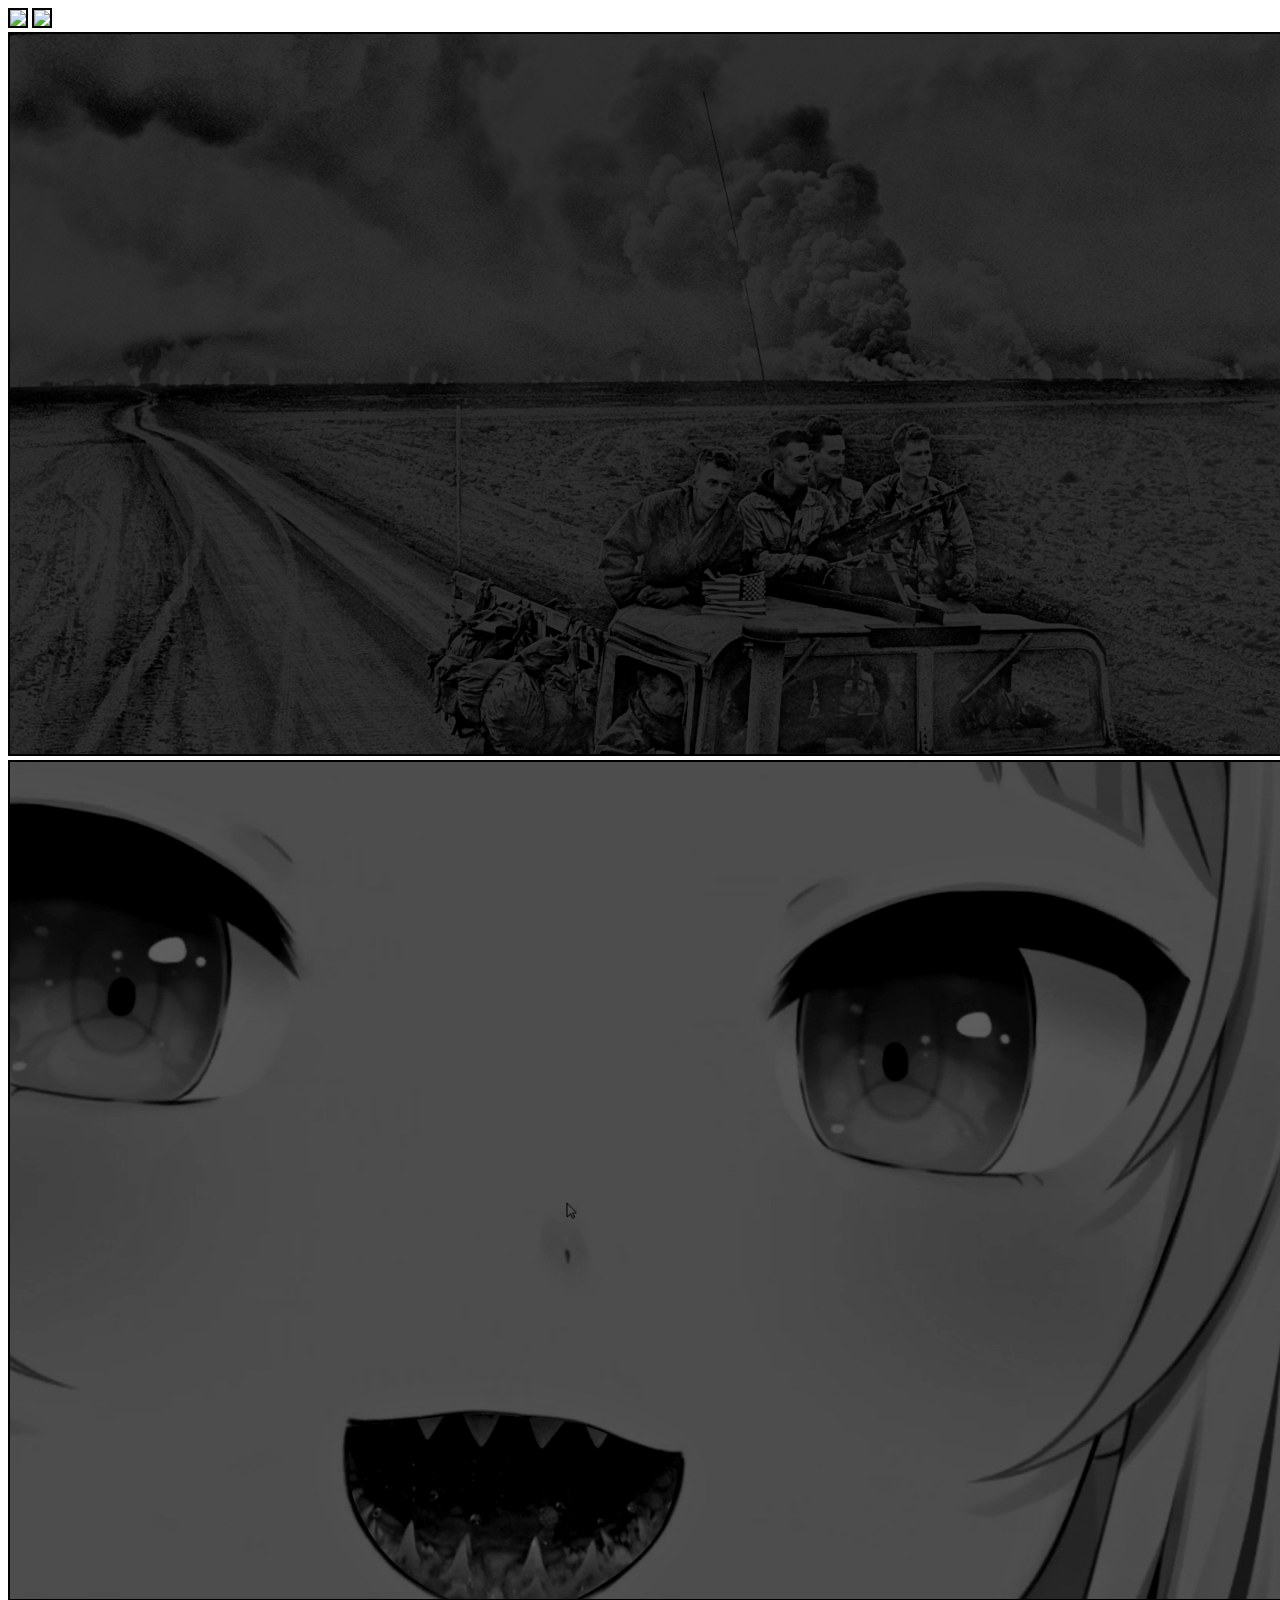
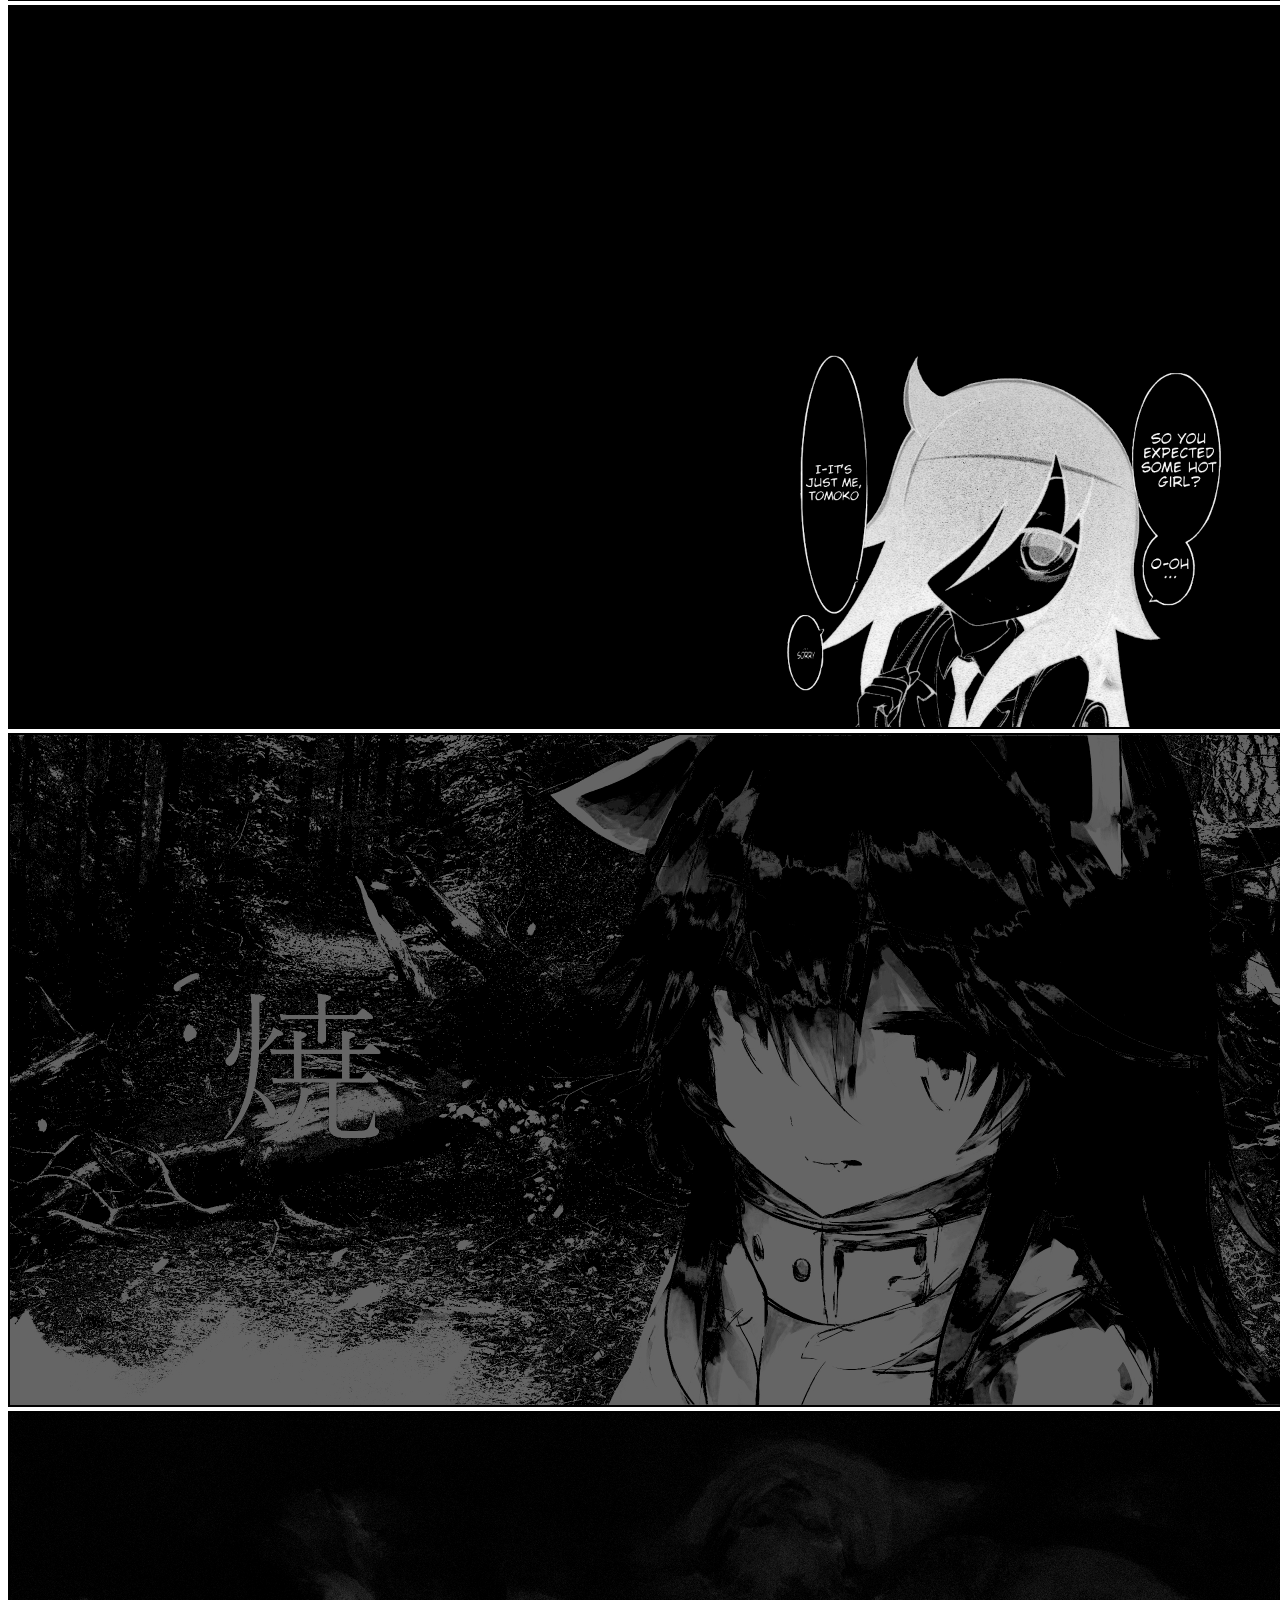
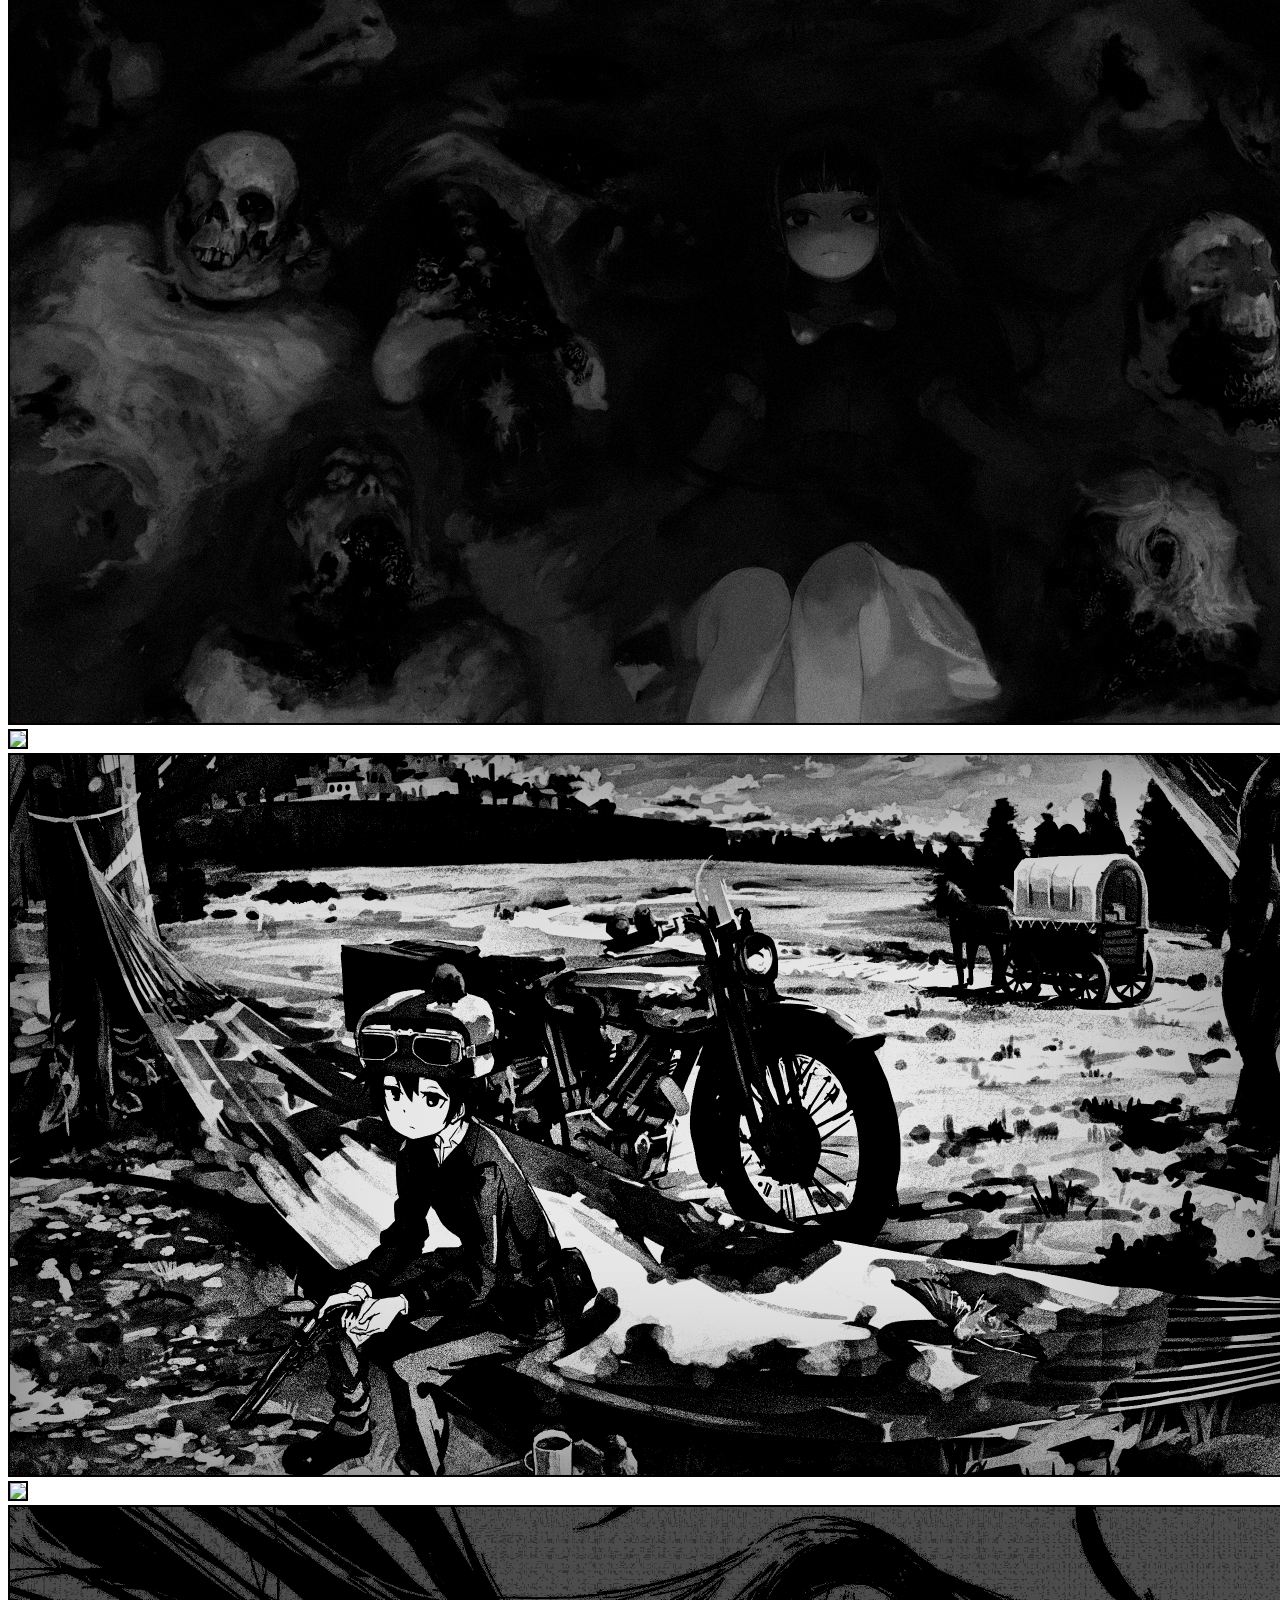
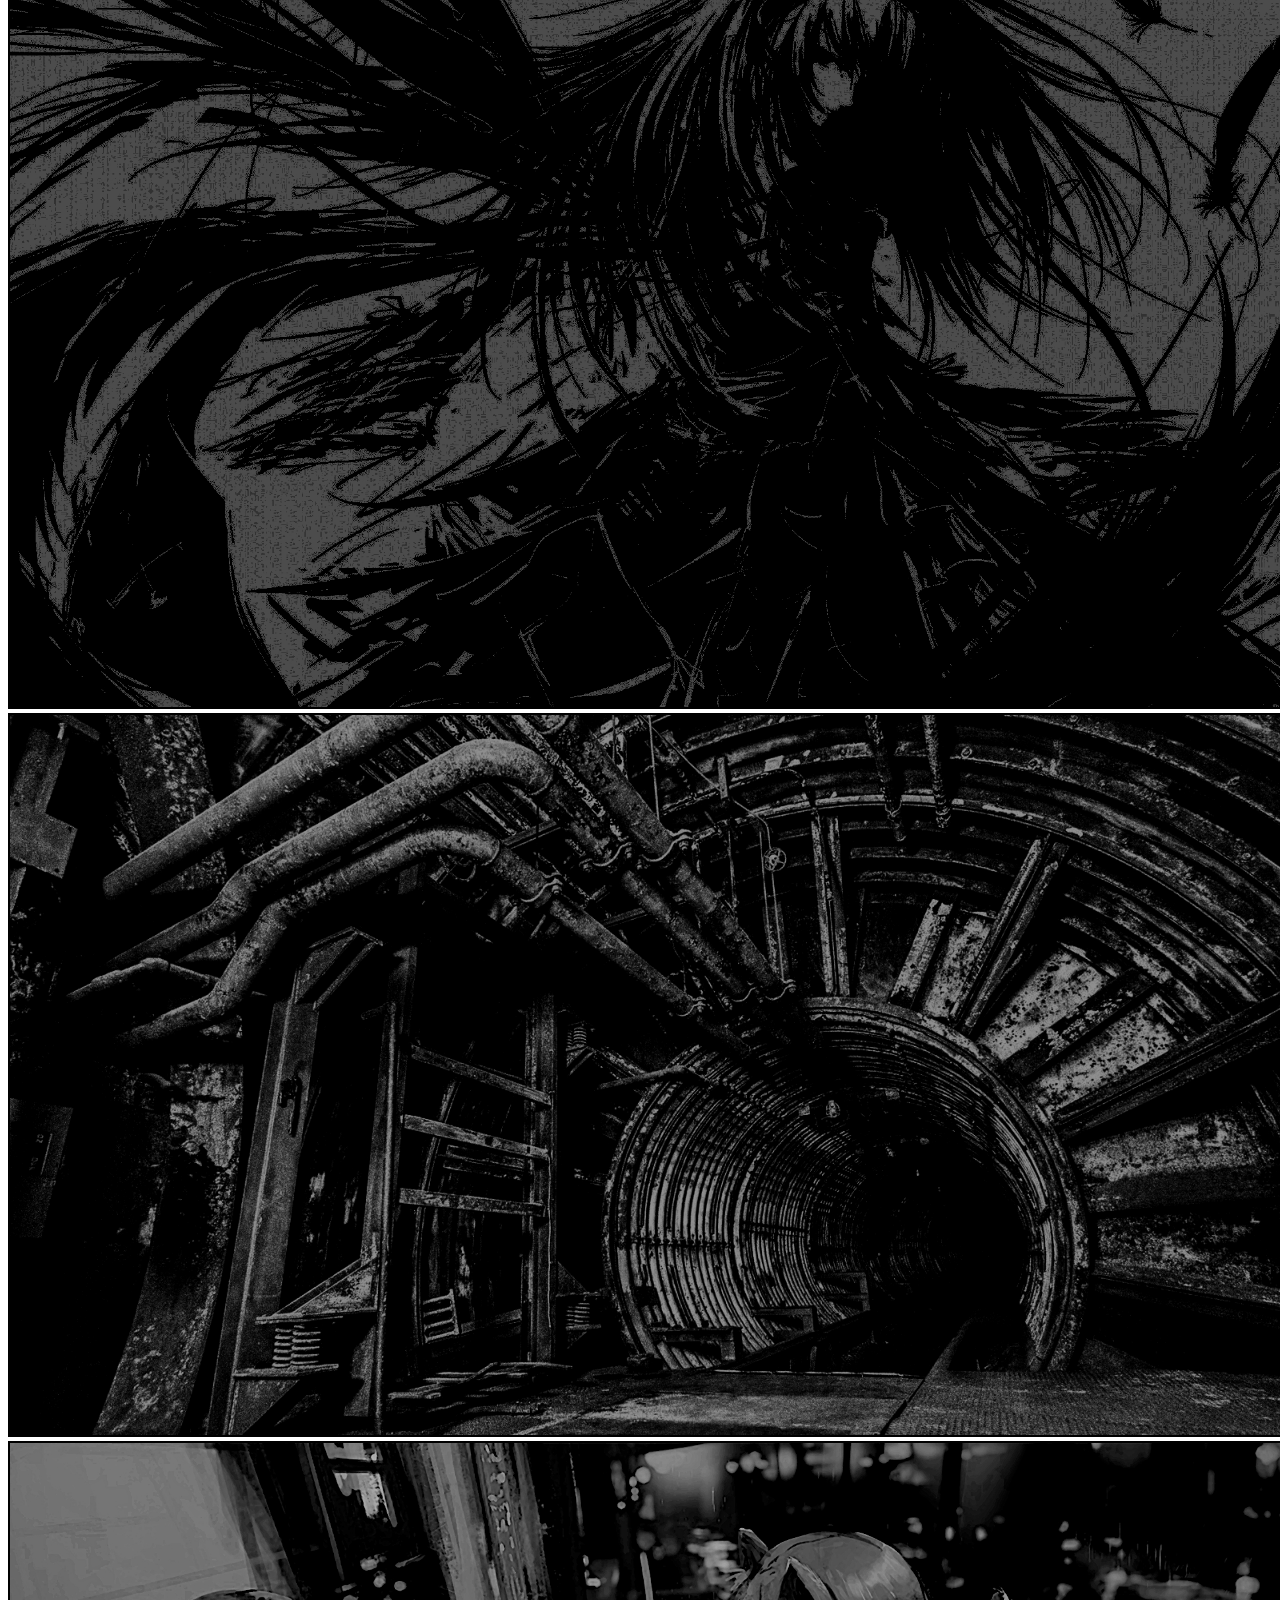
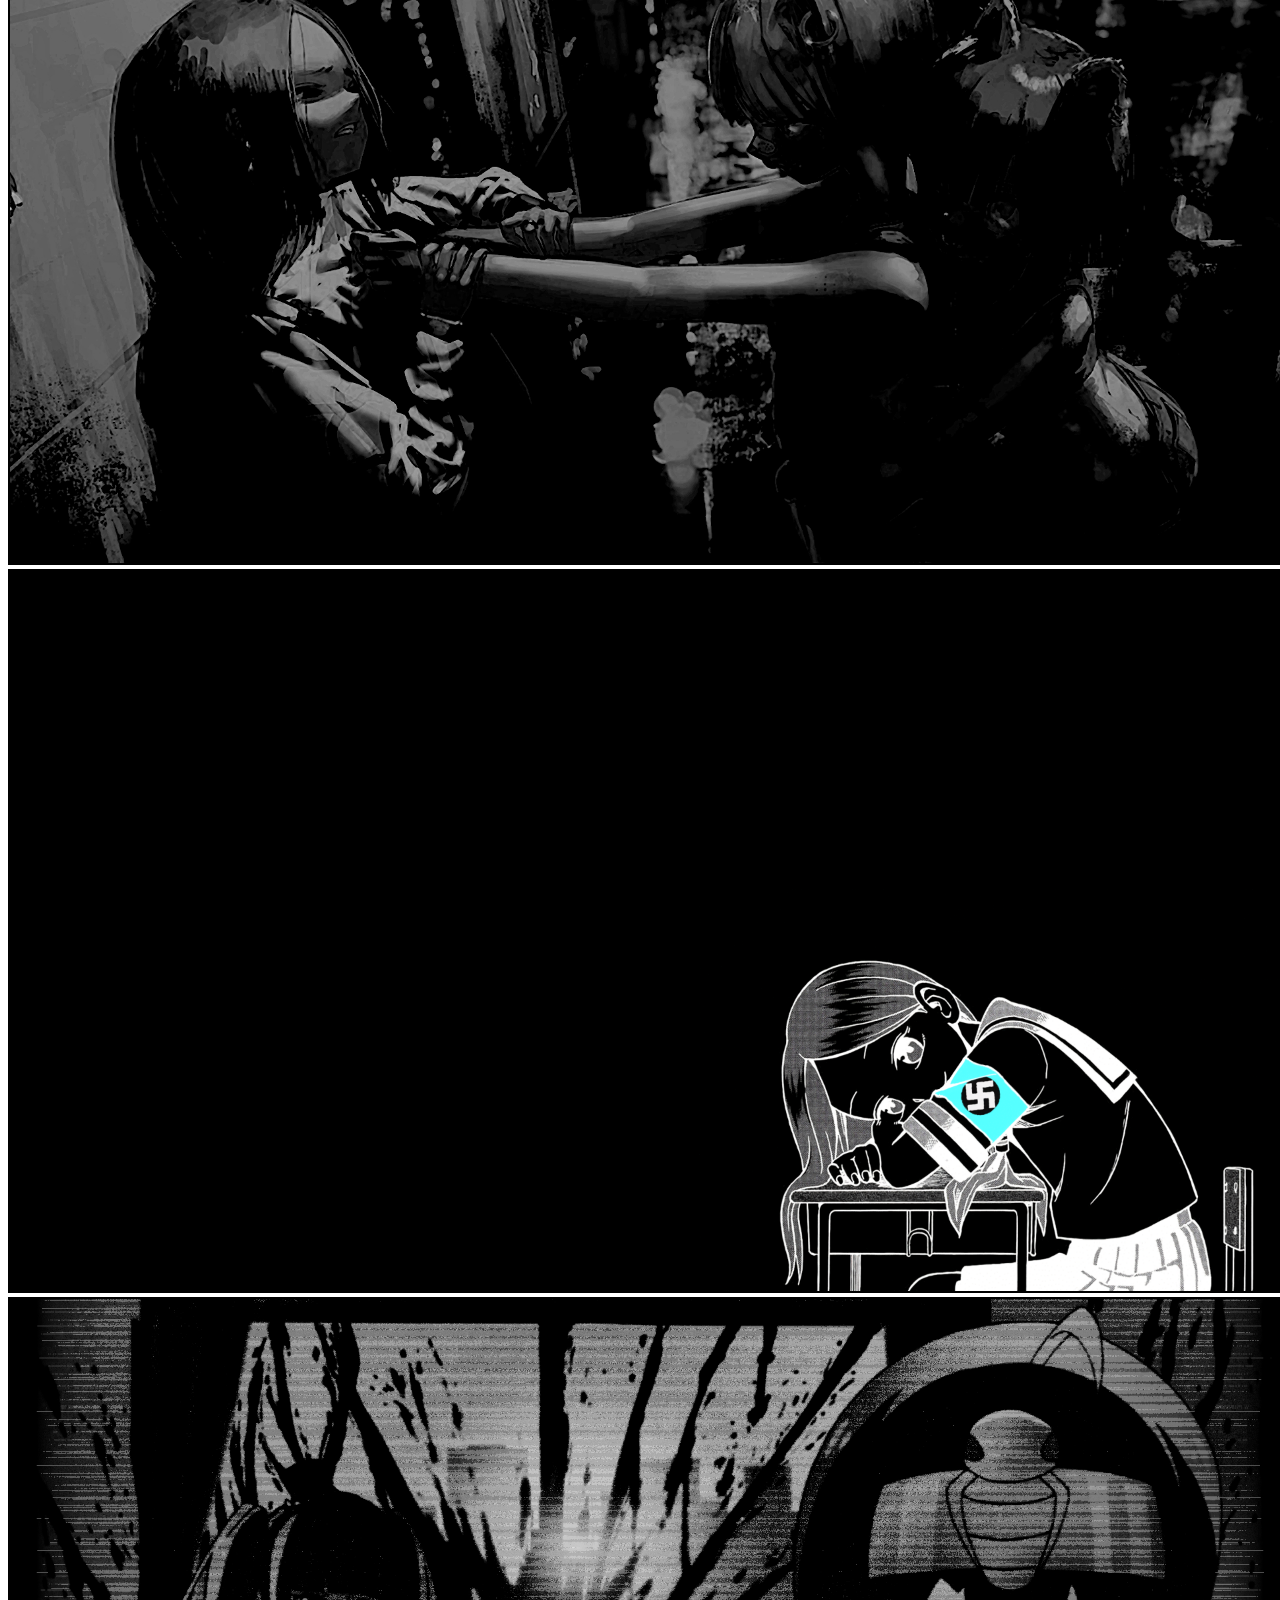
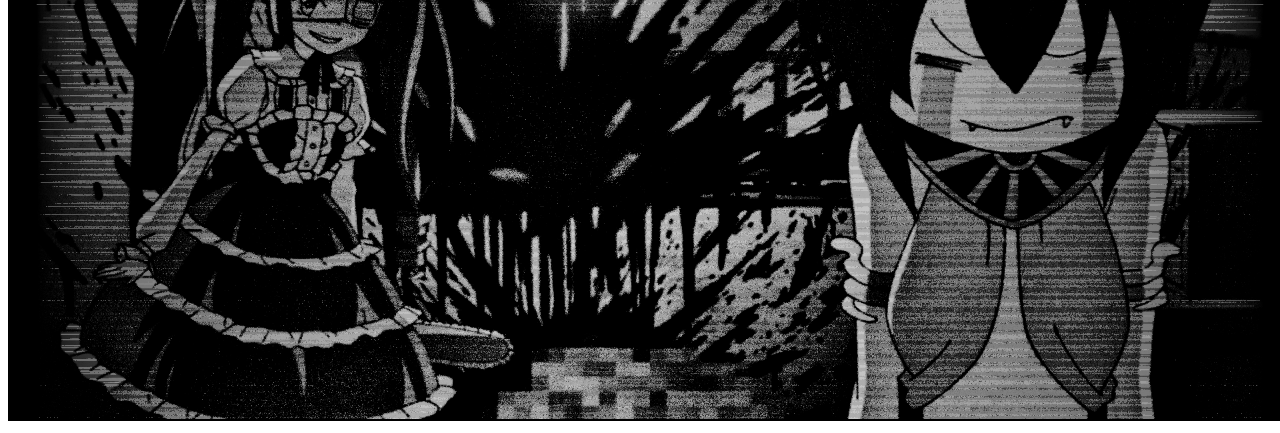
==== darkened.html @ 0d0b007b "add darkened" ====
<!DOCTYPE html>

<html>
    <head>
        <title>darkened</title>
        <link rel="shortcut icon" href="images/darkened_ico.ico" type="ico">
    </head>
    <body>
        <img src=".\images\darkened\15194417936290_darkened.png" border="2" width="1280"> 
        <img src=".\images\darkened\16077224740213_darkened.jpg" border="2" width="1280"> 
        <img src=".\images\darkened\16077259218430_darkened.png" border="2" width="1280"> 
        <img src=".\images\darkened\6K7q2nhNtTY_darkened.jpg" border="2" width="1280"> 
        <img src=".\images\darkened\849702_darkened.jpg" border="2" width="1280"> 
        <img src=".\images\darkened\EyxOGzDJaMQ_darkened.jpg" border="2" width="1280"> 
        <img src=".\images\darkened\girl_in_sump_1.jpg" border="2" width="1280"> 
        <img src=".\images\darkened\in_car_backsit_1.png" border="2" width="1280"> 
        <img src=".\images\darkened\kino-hermes-kino-no-tabi-castle-motorcycle-scenic-artwork_darkened.jpeg" border="2" width="1280"> 
        <img src=".\images\darkened\pixel_city_1.png" border="2" width="1280"> 
        <img src=".\images\darkened\shit.jpg" border="2" width="1280"> 
        <img src=".\images\darkened\tunnel_1_1.jpg" border="2" width="1280"> 
        <img src=".\images\darkened\Vp4Wk23SYPk_darkened.jpg" border="2" width="1280"> 
        <img src=".\images\darkened\wallhaven-j8pxvm(inversed).png" border="2" width="1280"> 
        <img src=".\images\darkened\[anti-raws]Jashin-chan Dropkick ep.01[BDRemux].mkv_snapshot_15.37_[2020.06.23_22.00.32]_darkened.jpg" border="2" width="1280"> 
    </body>
</html>
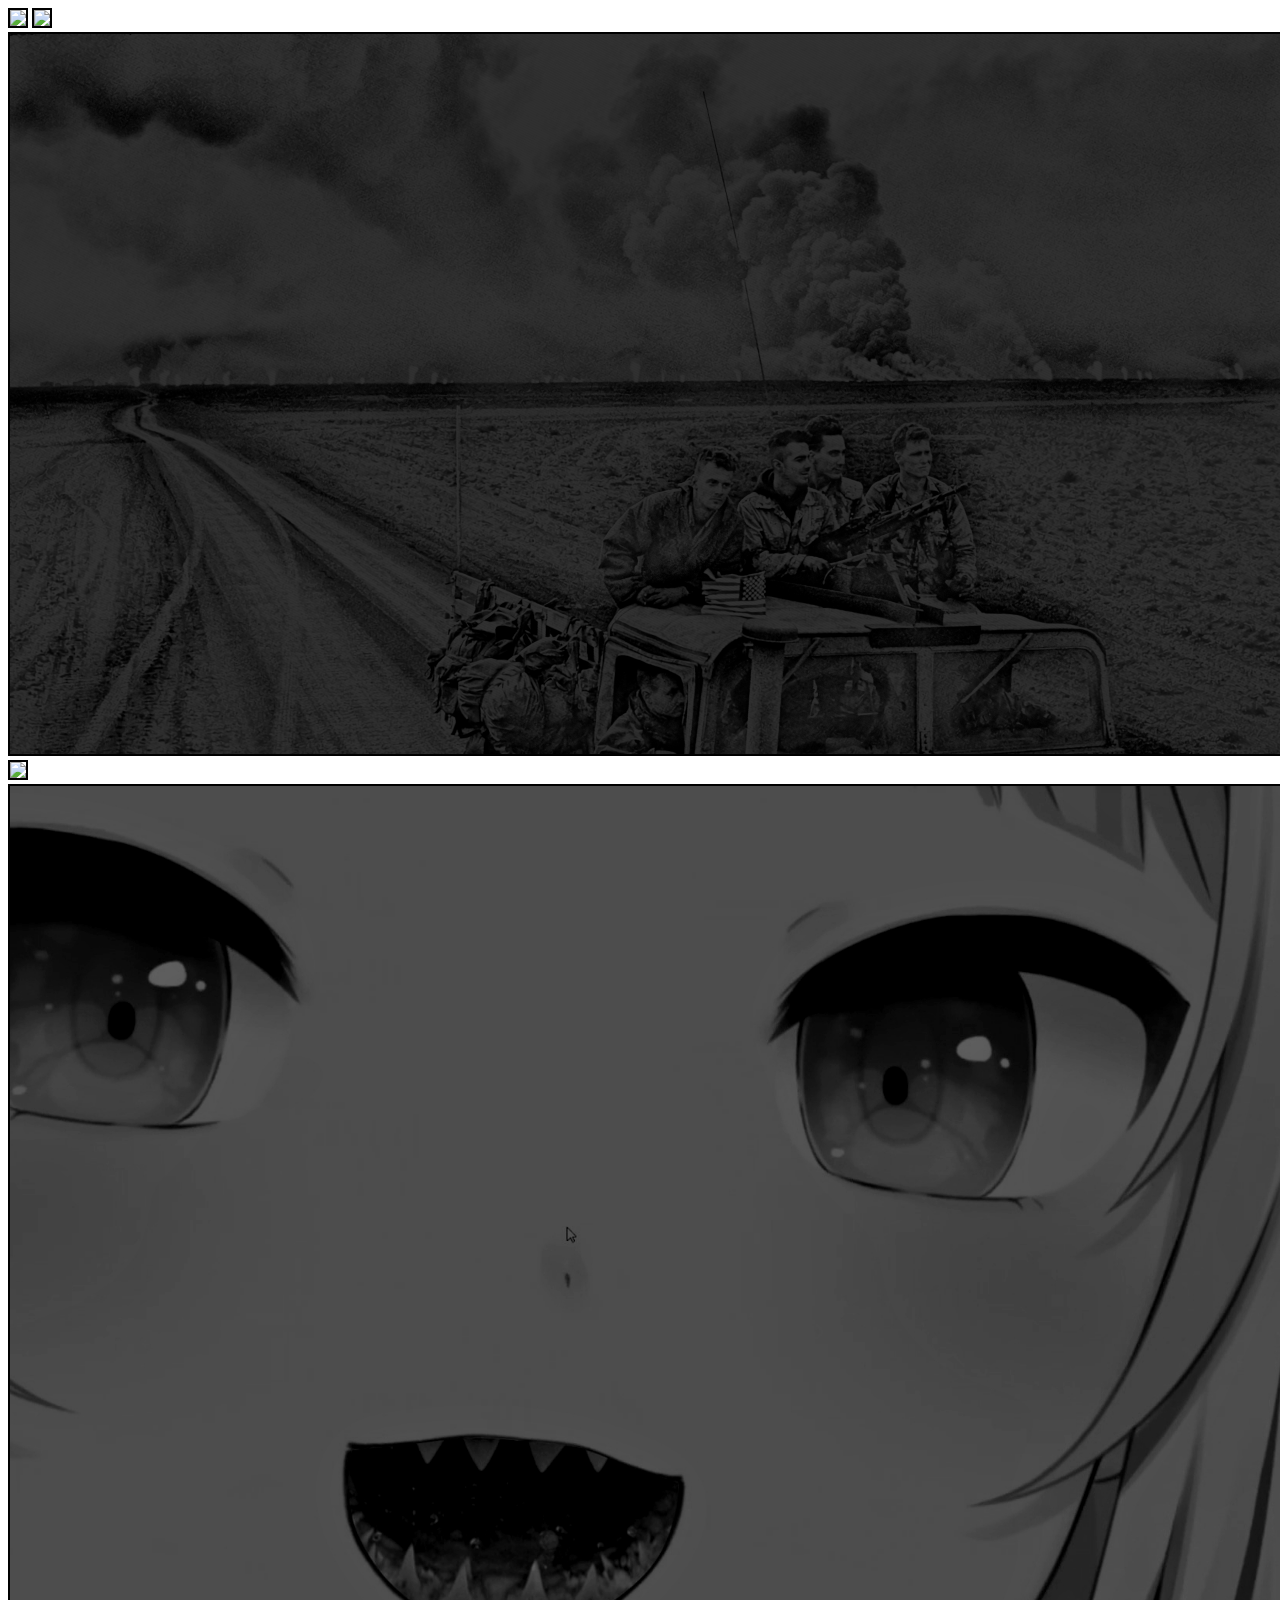
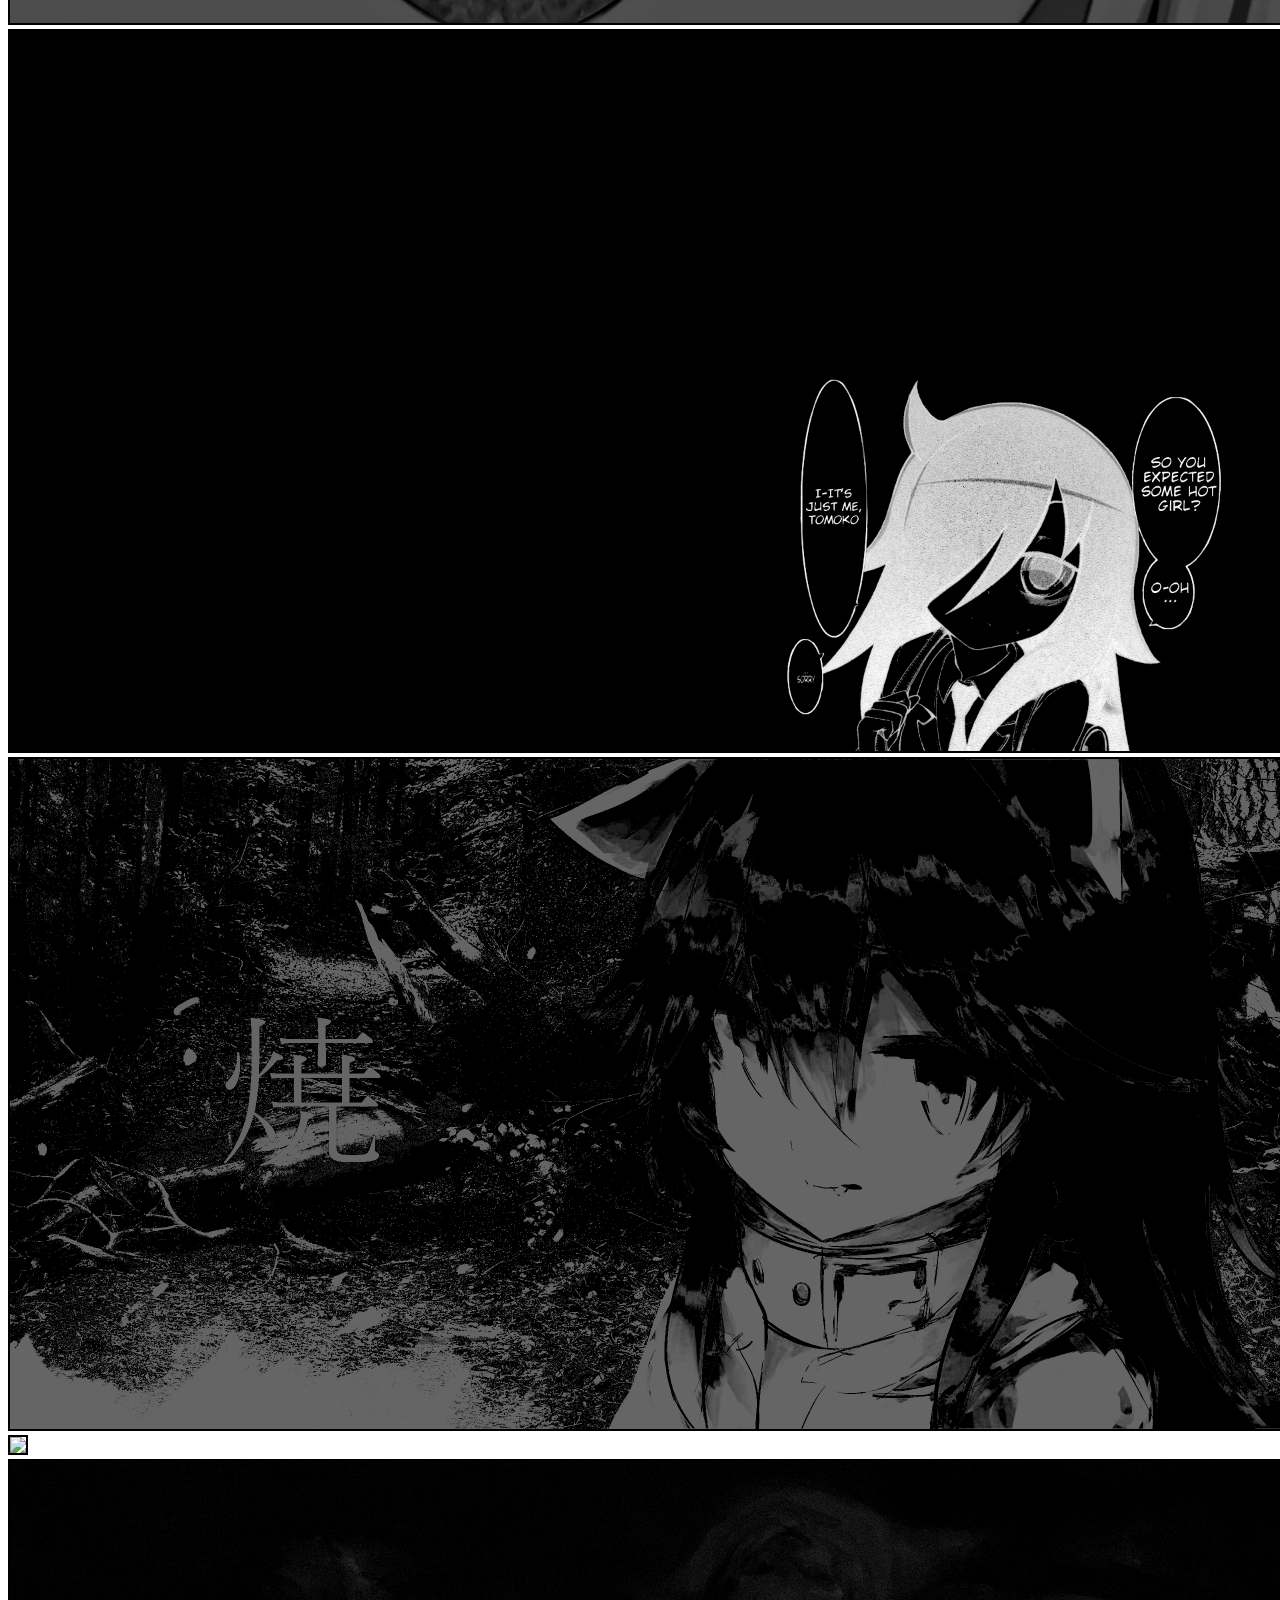
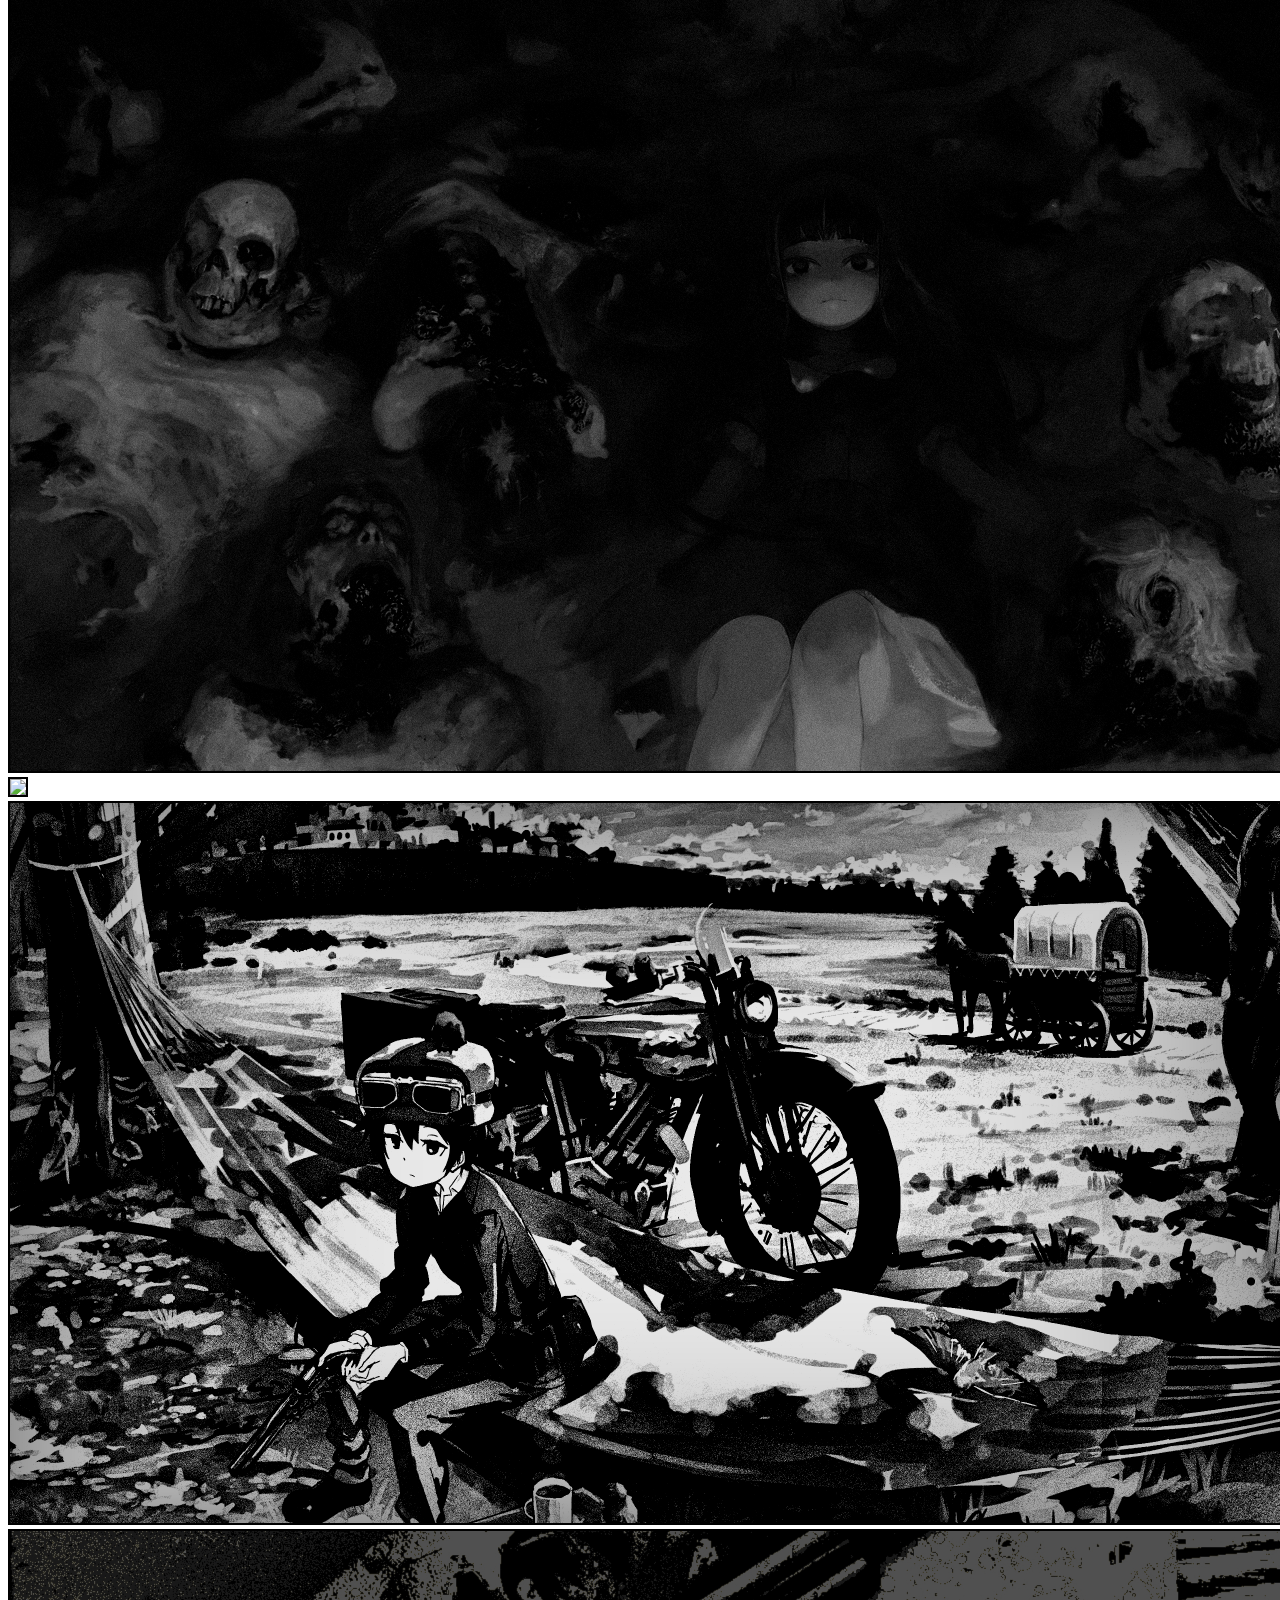
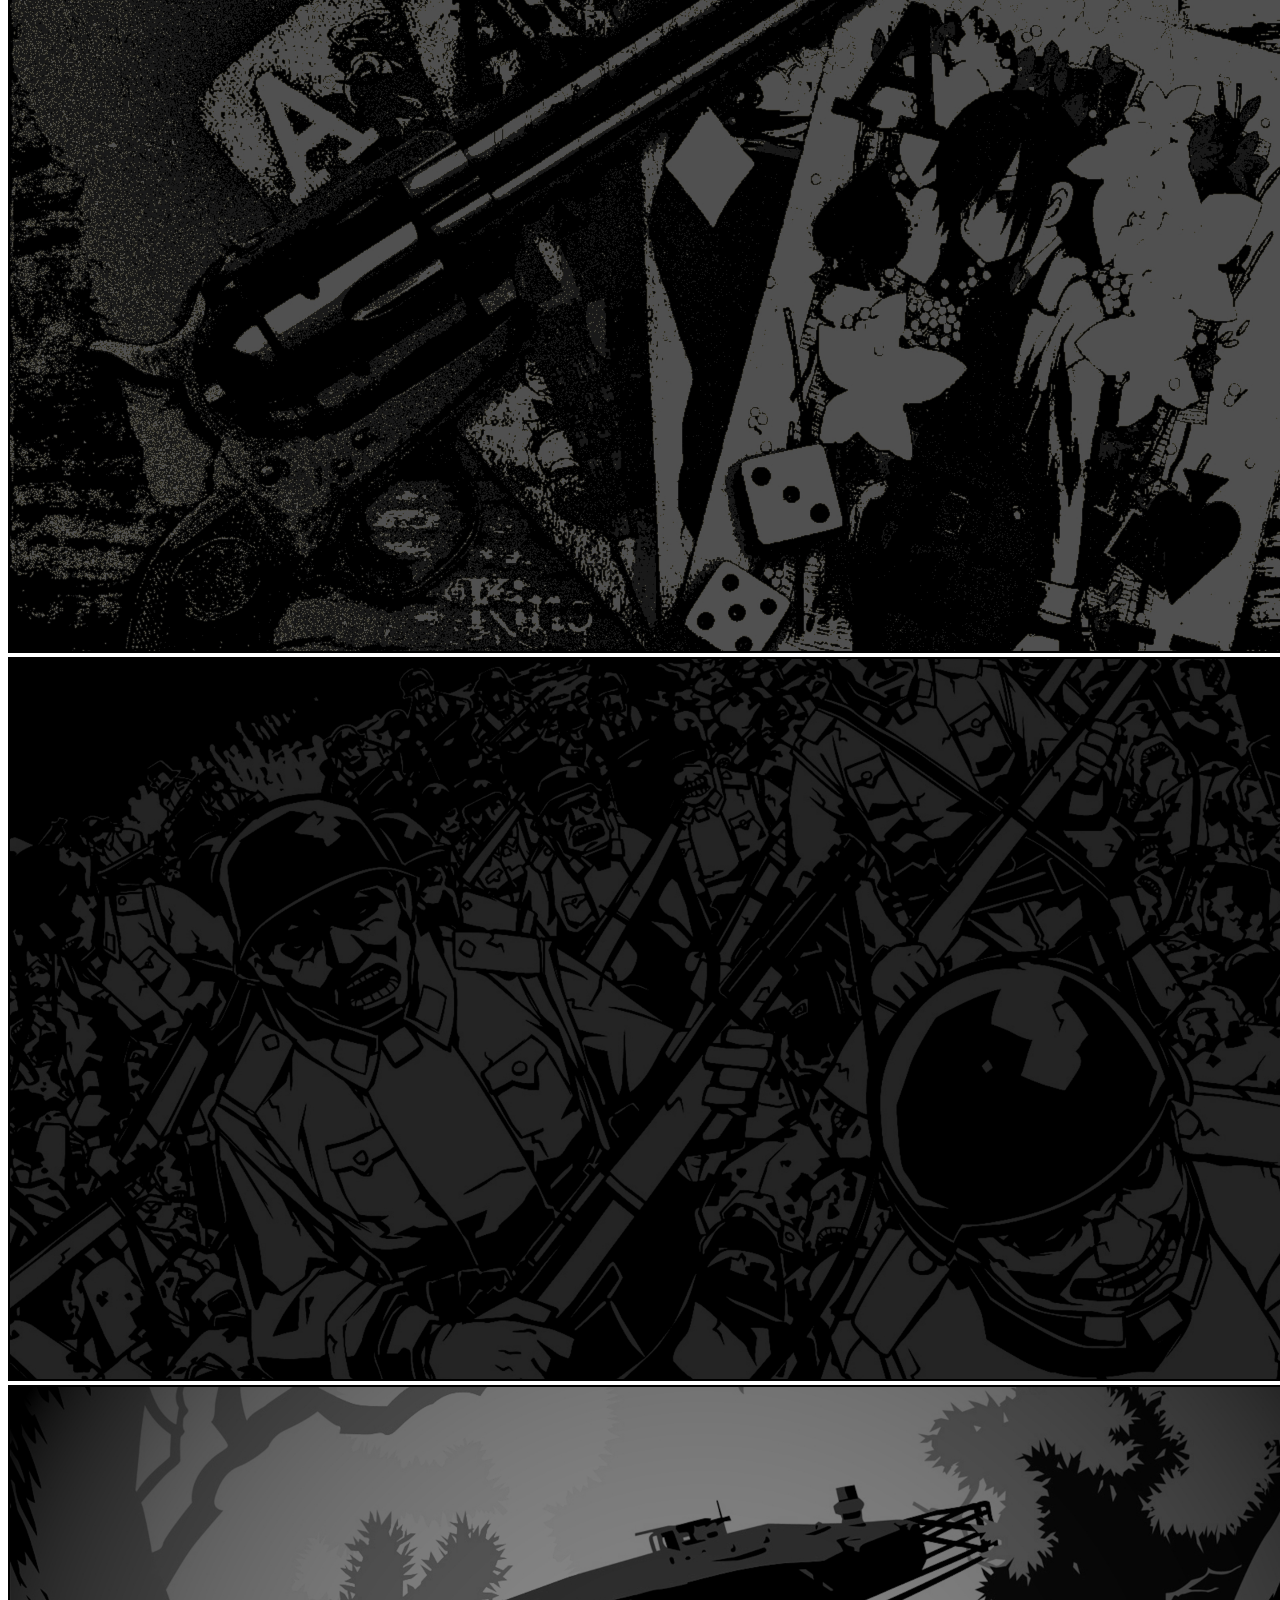
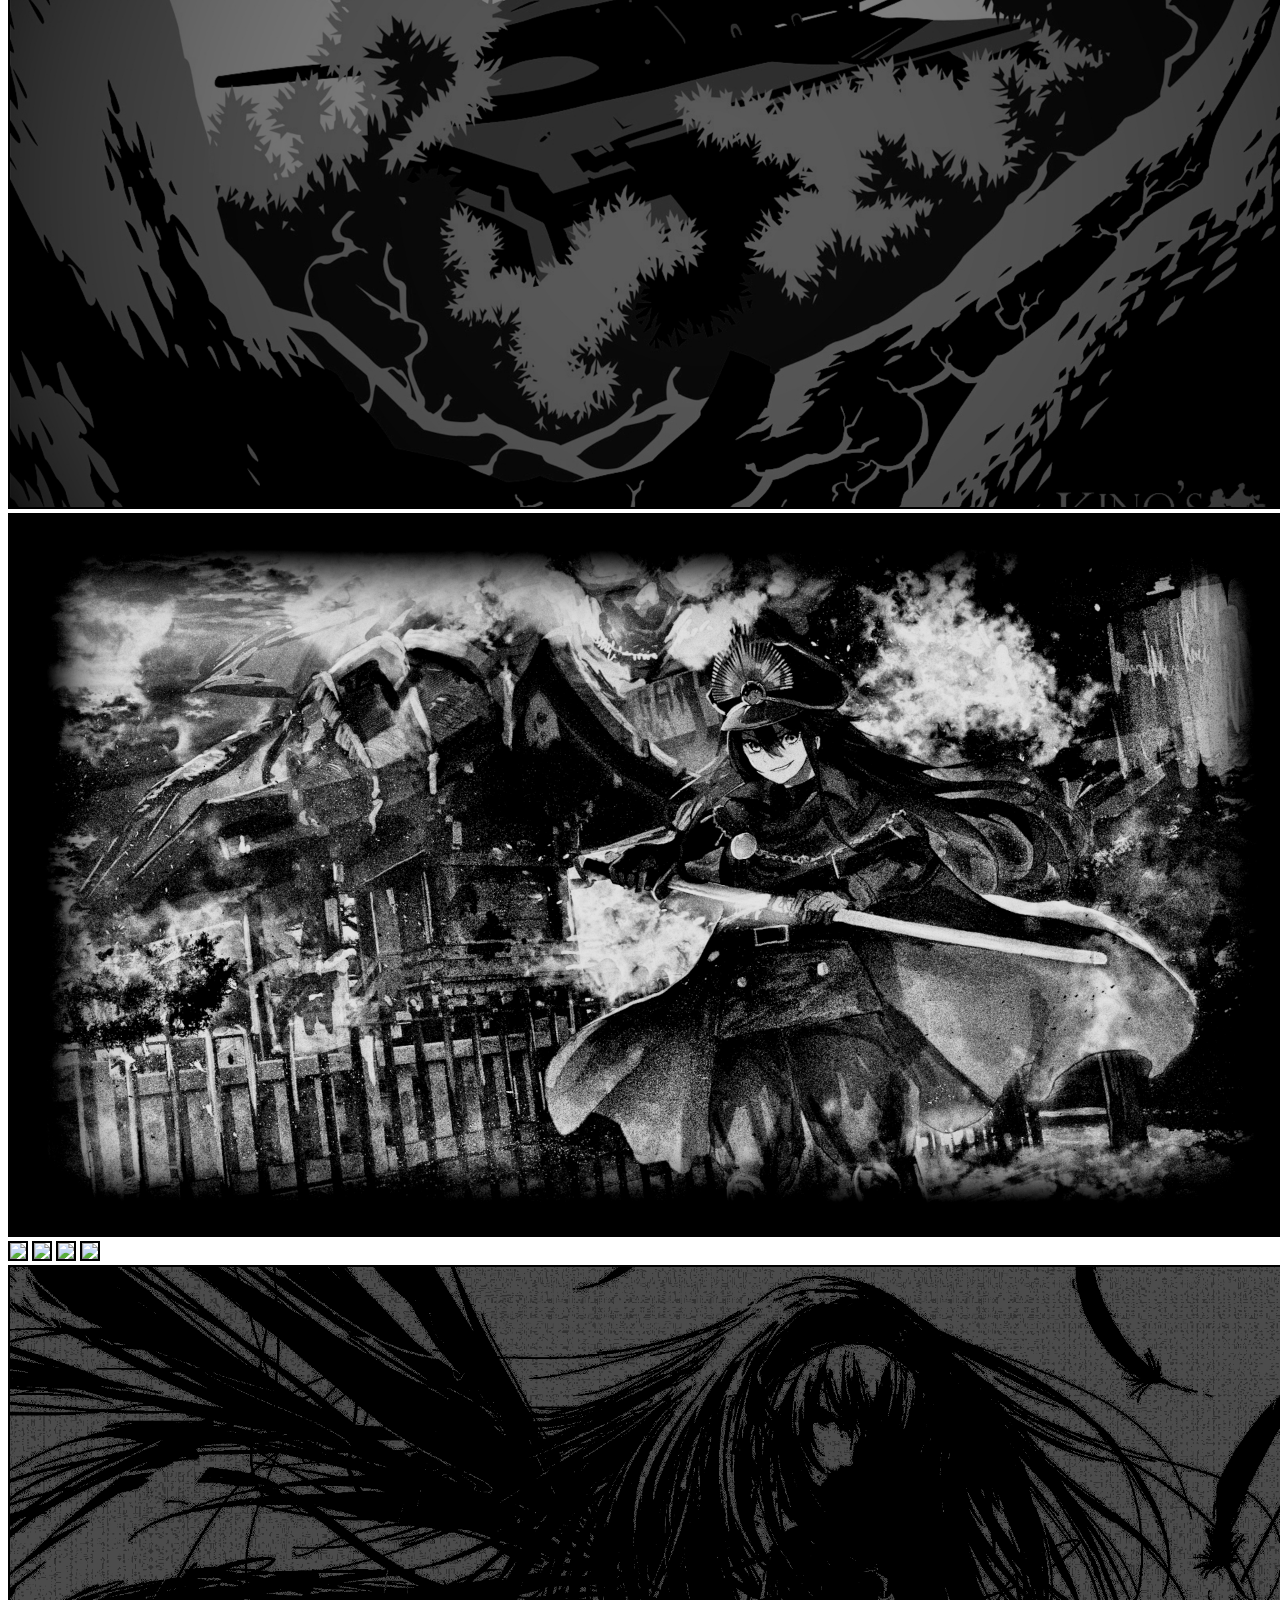
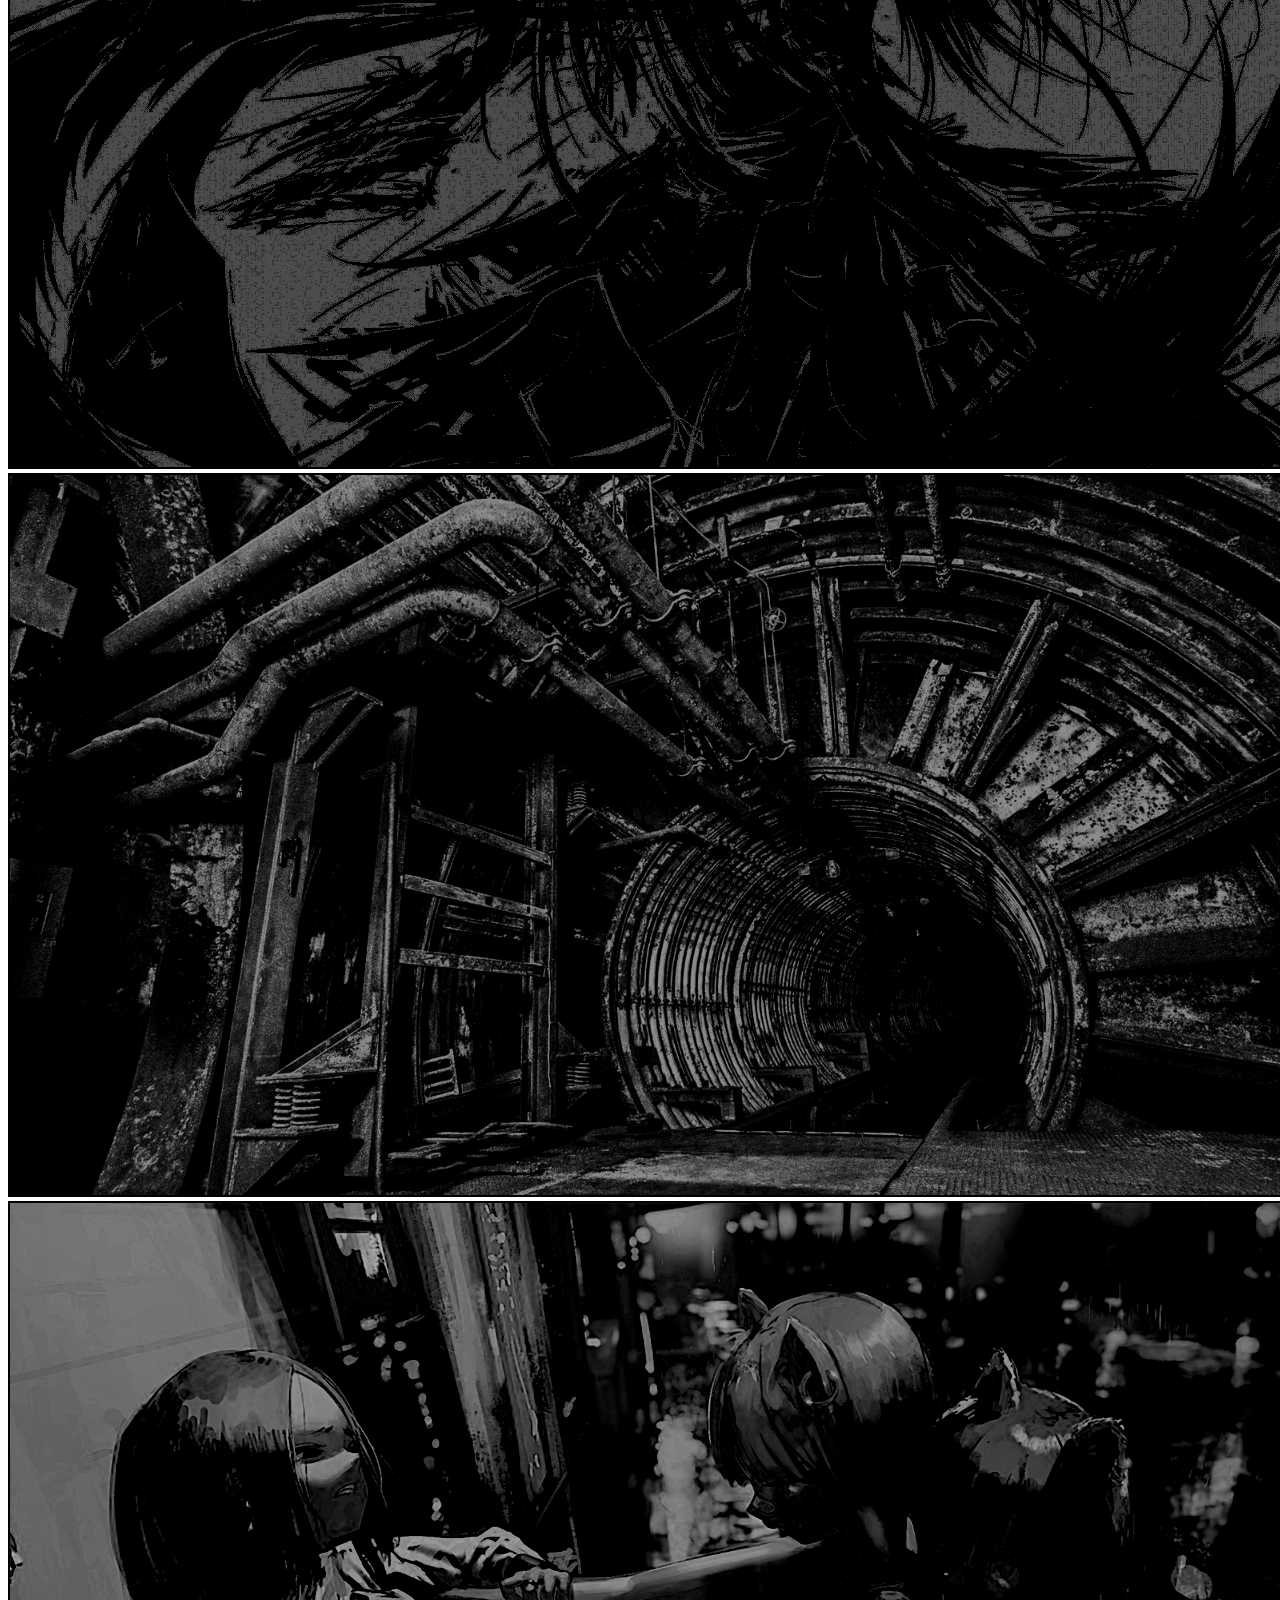
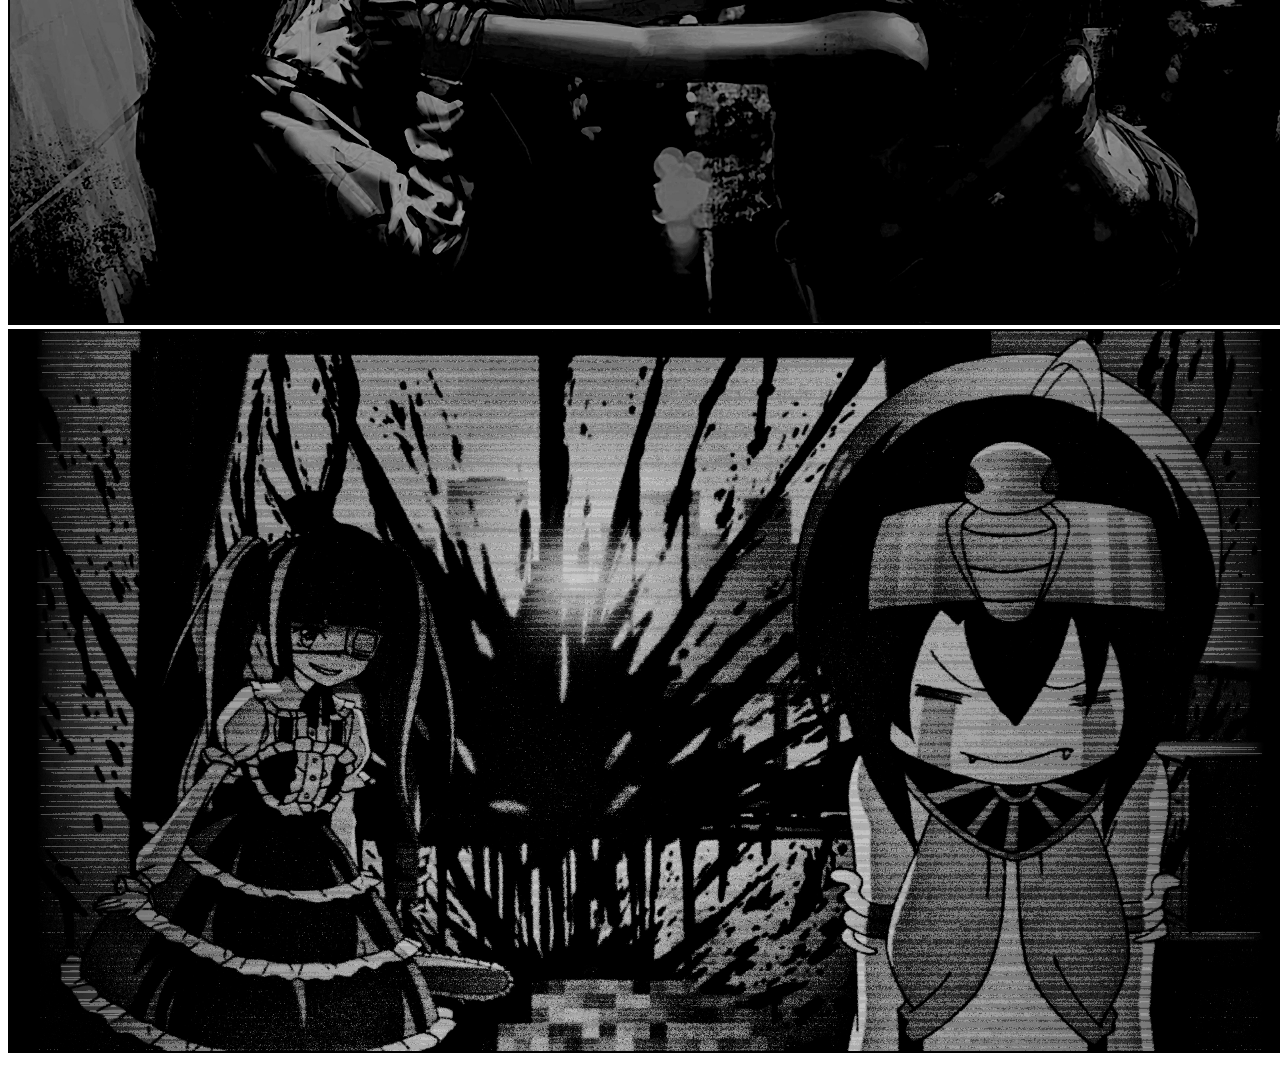
==== commit a48b9c8e: "add more darkened; add update_darkened script" ====
--- a/darkened.html
+++ b/darkened.html
@@ -6,20 +6,28 @@
         <link rel="shortcut icon" href="images/darkened_ico.ico" type="ico">
     </head>
     <body>
-        <img src=".\images\darkened\15194417936290_darkened.png" border="2" width="1280"> 
-        <img src=".\images\darkened\16077224740213_darkened.jpg" border="2" width="1280"> 
-        <img src=".\images\darkened\16077259218430_darkened.png" border="2" width="1280"> 
-        <img src=".\images\darkened\6K7q2nhNtTY_darkened.jpg" border="2" width="1280"> 
-        <img src=".\images\darkened\849702_darkened.jpg" border="2" width="1280"> 
-        <img src=".\images\darkened\EyxOGzDJaMQ_darkened.jpg" border="2" width="1280"> 
-        <img src=".\images\darkened\girl_in_sump_1.jpg" border="2" width="1280"> 
-        <img src=".\images\darkened\in_car_backsit_1.png" border="2" width="1280"> 
-        <img src=".\images\darkened\kino-hermes-kino-no-tabi-castle-motorcycle-scenic-artwork_darkened.jpeg" border="2" width="1280"> 
-        <img src=".\images\darkened\pixel_city_1.png" border="2" width="1280"> 
-        <img src=".\images\darkened\shit.jpg" border="2" width="1280"> 
-        <img src=".\images\darkened\tunnel_1_1.jpg" border="2" width="1280"> 
-        <img src=".\images\darkened\Vp4Wk23SYPk_darkened.jpg" border="2" width="1280"> 
-        <img src=".\images\darkened\wallhaven-j8pxvm(inversed).png" border="2" width="1280"> 
-        <img src=".\images\darkened\[anti-raws]Jashin-chan Dropkick ep.01[BDRemux].mkv_snapshot_15.37_[2020.06.23_22.00.32]_darkened.jpg" border="2" width="1280"> 
+<img src="./images/darkened/15194417936290_darkened.png" border="2" width="1280">
+<img src="./images/darkened/16077224740213_darkened.jpg" border="2" width="1280">
+<img src="./images/darkened/16077259218430_darkened.png" border="2" width="1280">
+<img src="./images/darkened/1675942058608106_darkened.png" border="2" width="1280">
+<img src="./images/darkened/6K7q2nhNtTY_darkened.jpg" border="2" width="1280">
+<img src="./images/darkened/849702_darkened.jpg" border="2" width="1280">
+<img src="./images/darkened/EyxOGzDJaMQ_darkened.jpg" border="2" width="1280">
+<img src="./images/darkened/Girls.Frontline.full.3085829_darkened.jpg" border="2" width="1280">
+<img src="./images/darkened/girl_in_sump_1.jpg" border="2" width="1280">
+<img src="./images/darkened/in_car_backsit_1.png" border="2" width="1280">
+<img src="./images/darkened/kino-hermes-kino-no-tabi-castle-motorcycle-scenic-artwork_darkened.jpeg" border="2" width="1280">
+<img src="./images/darkened/Konachan.com - 3009 gun kino kino_no_tabi kuroboshi_kouhaku weapon_darkened.jpg" border="2" width="1280">
+<img src="./images/darkened/Konachan.com - 700 kino_no_tabi_darkened.jpg" border="2" width="1280">
+<img src="./images/darkened/Konachan.com - 702 kino_no_tabi_darkened.jpg" border="2" width="1280">
+<img src="./images/darkened/Majin.Archer.full.2672112_darkened.jpg" border="2" width="1280">
+<img src="./images/darkened/neural_snowforrest_darkened.png" border="2" width="1280">
+<img src="./images/darkened/neuro_cirno_darkended.png" border="2" width="1280">
+<img src="./images/darkened/pixel_city_1.png" border="2" width="1280">
+<img src="./images/darkened/plaincrash_darkened.png" border="2" width="1280">
+<img src="./images/darkened/shit.jpg" border="2" width="1280">
+<img src="./images/darkened/tunnel_1_1.jpg" border="2" width="1280">
+<img src="./images/darkened/Vp4Wk23SYPk_darkened.jpg" border="2" width="1280">
+<img src="./images/darkened/[anti-raws]Jashin-chan Dropkick ep.01[BDRemux].mkv_snapshot_15.37_[2020.06.23_22.00.32]_darkened.jpg" border="2" width="1280">
     </body>
 </html>
